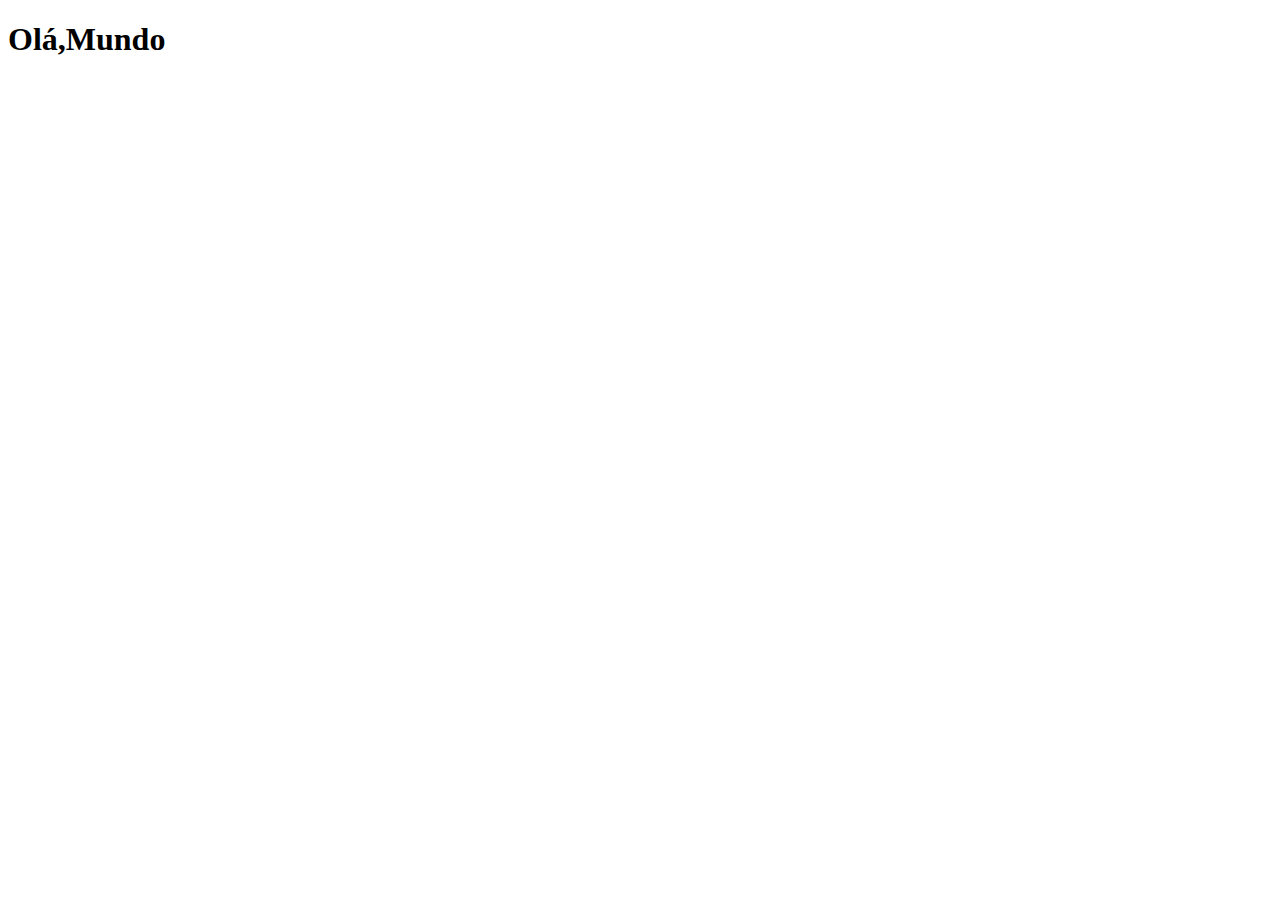
==== index.html @ 310884ac "Criei a página principal" ====
<!DOCTYPE html>
<html lang="pt-br">
<head>
    <meta charset="UTF-8">
    <meta name="viewport" content="width=device-width, initial-scale=1.0">
    <link rel="shortcut icon" href="favicon.ico" type="image/x-icon">
    <title>Projeto Redes Sociais</title>
</head>
<body>
    <h1>Olá,Mundo</h1>
</body>
</html>
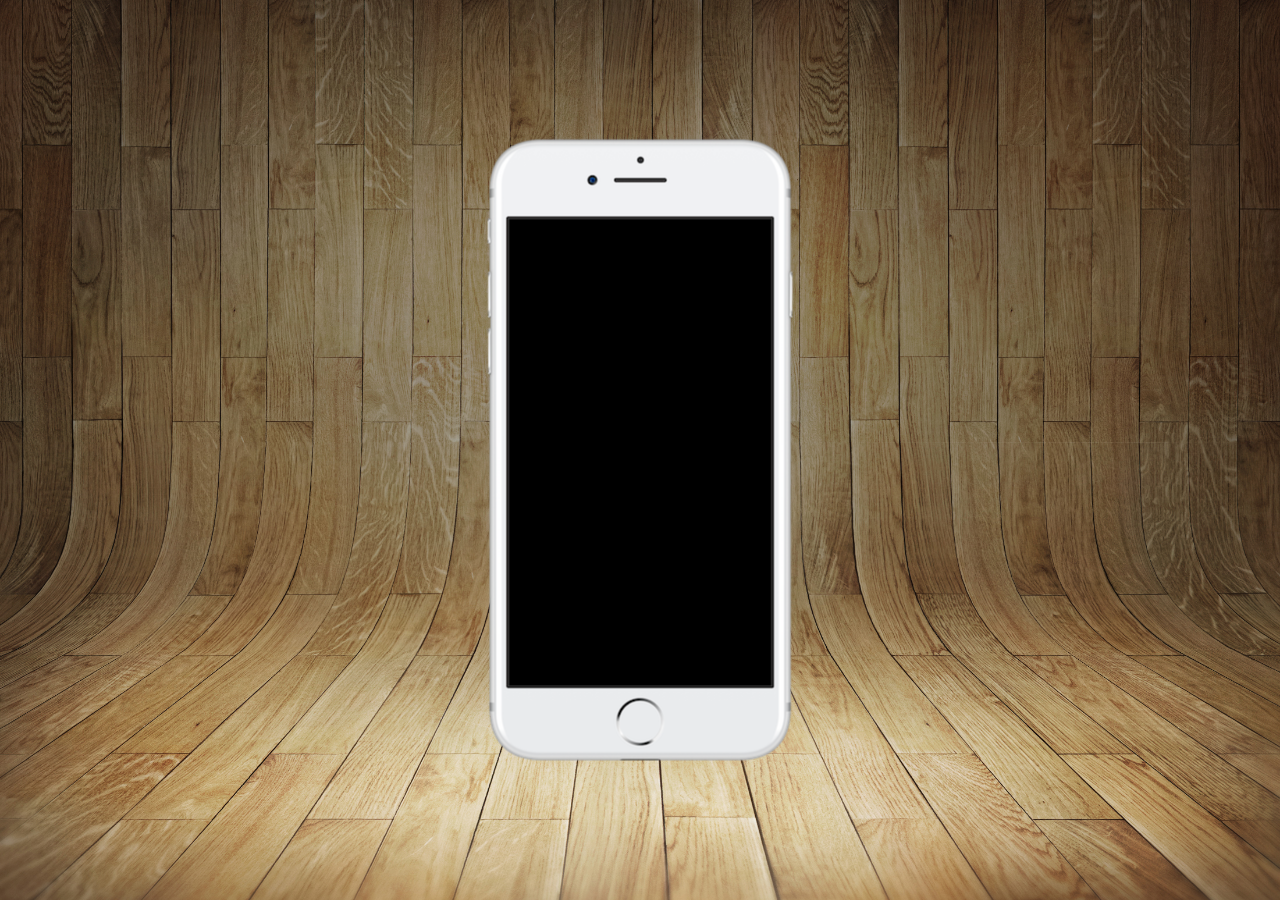
==== commit 0c2c9803: "atualizei o Projeto-Social" ====
--- a/index.html
+++ b/index.html
@@ -4,9 +4,19 @@
     <meta charset="UTF-8">
     <meta name="viewport" content="width=device-width, initial-scale=1.0">
     <link rel="shortcut icon" href="favicon.ico" type="image/x-icon">
+    <link rel="stylesheet" href="estilos/style.css">
     <title>Projeto Redes Sociais</title>
 </head>
 <body>
-    <h1>Olá,Mundo</h1>
+    
+    <main>
+        <section id="telefone">
+
+        </section>
+
+        <section id="Redes Sociais">
+
+        </section>
+    </main>
 </body>
 </html>--- a/estilos/style.css
+++ b/estilos/style.css
@@ -0,0 +1,38 @@
+@charset "UTF-8";
+
+*{  margin: 0px;
+    padding: 0px;
+    font-family:Arial, Helvetica, sans-serif ;
+
+}
+
+
+html, body{
+    height: 100vh;
+    width: 100vw;
+    background-color: black;
+}
+body{
+    background: url('../imagens/fundo-madeira.jpg') no-repeat top center;
+    background-size: cover;
+    background-attachment: fixed;
+    
+}
+
+main{
+    position: relative;
+    height: 100vh;
+    
+}
+
+section#telefone{
+    position: absolute;
+    top: 50%;
+    left: 50%;
+    transform: translate(-50%, -50%);
+
+    height: 627px;
+    width: 311px;
+   
+    background:  url('../imagens/frame-iphone.png') no-repeat;
+}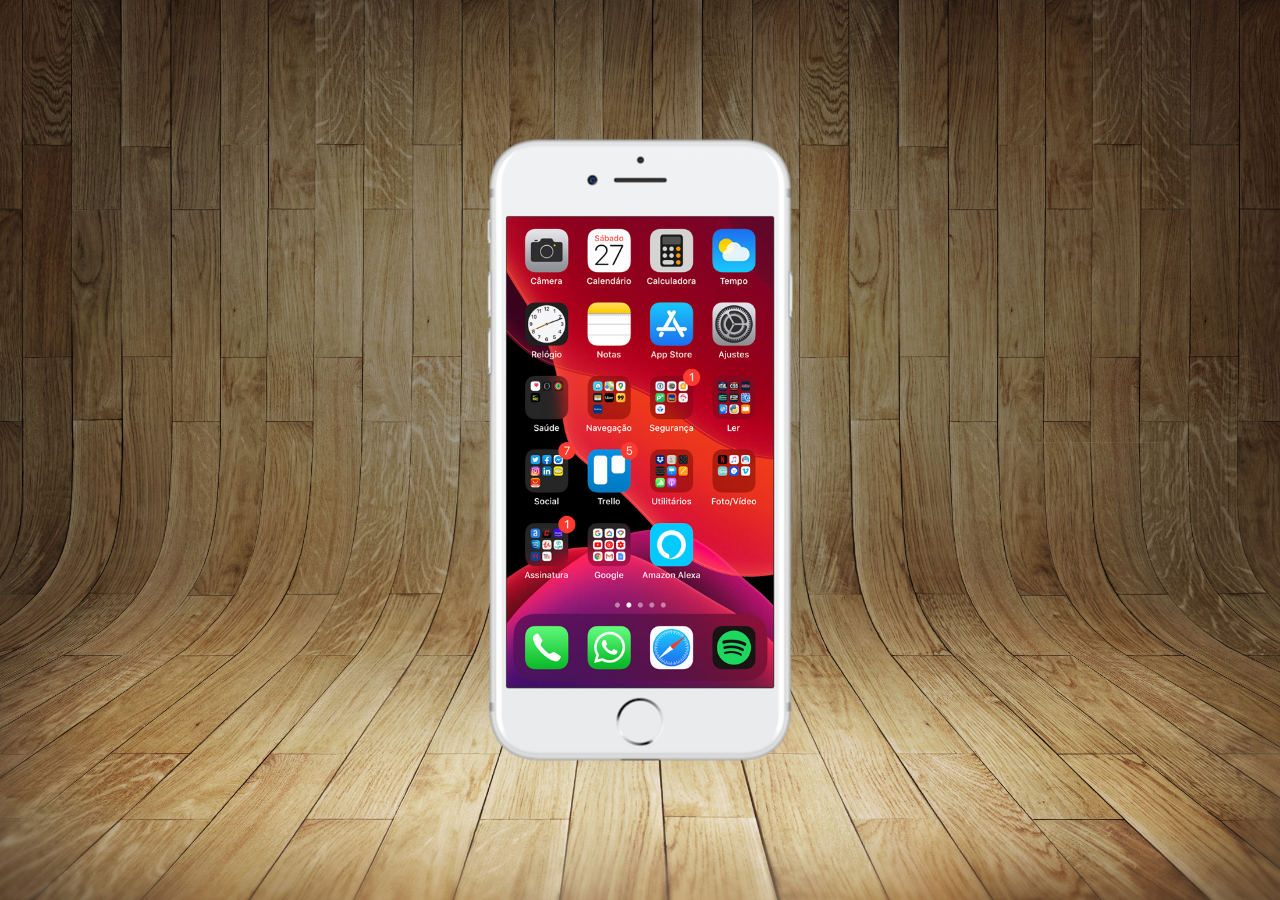
==== commit a4ee2aad: "criei a tela Home" ====
--- a/index.html
+++ b/index.html
@@ -11,6 +11,7 @@
     
     <main>
         <section id="telefone">
+            <iframe src="home.html" name="tela" id="tela" frameborder="0"></iframe>
 
         </section>
 
--- a/estilos/style.css
+++ b/estilos/style.css
@@ -35,4 +35,13 @@
     width: 311px;
    
     background:  url('../imagens/frame-iphone.png') no-repeat;
-}+}
+
+iframe#tela{
+    position: relative;
+    top: 80px;
+    left: 22px;
+    width: 267px;
+    height: 471px;
+}
+    
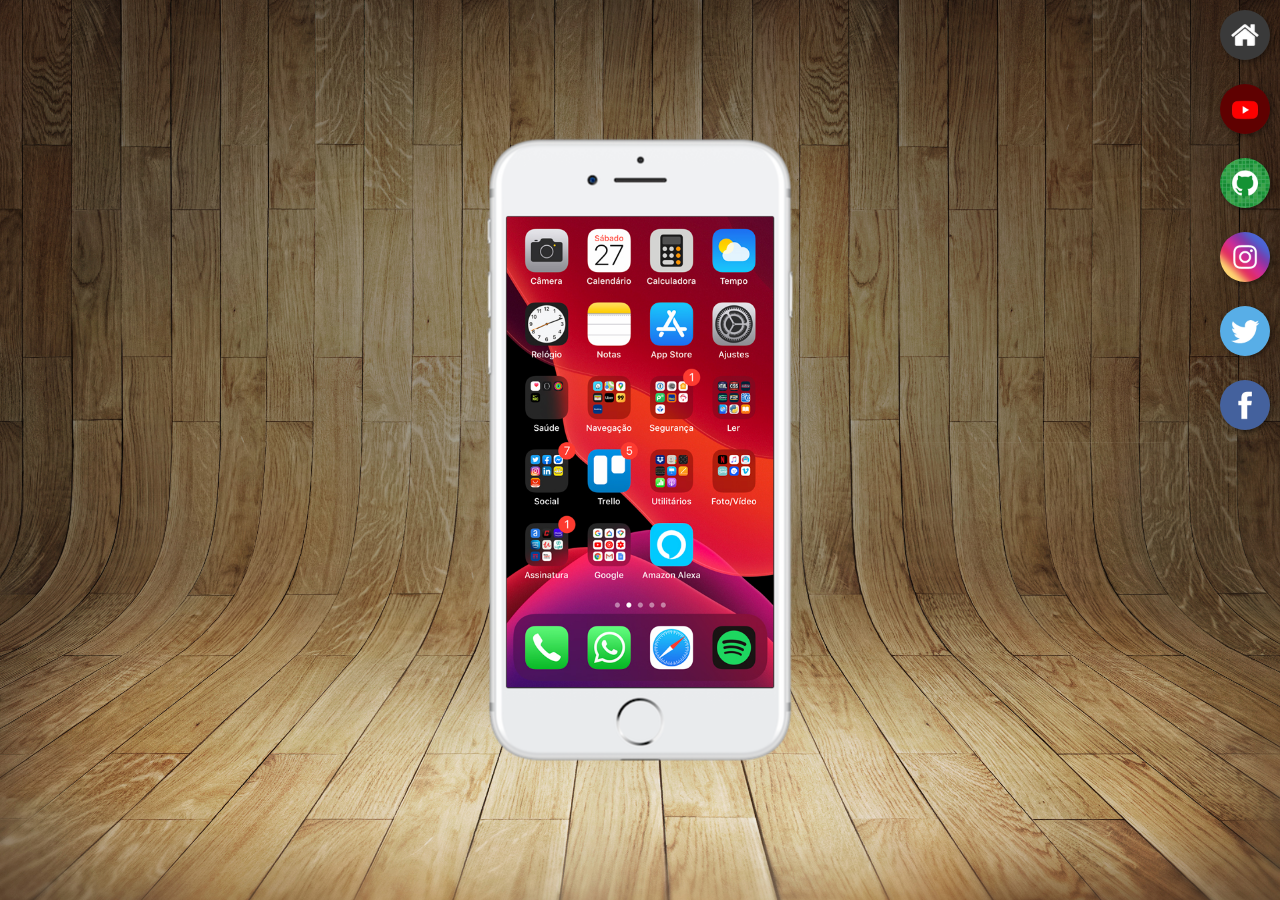
==== commit 7b2078c8: "atualizei meu projeto-social" ====
--- a/index.html
+++ b/index.html
@@ -12,10 +12,29 @@
     <main>
         <section id="telefone">
             <iframe src="home.html" name="tela" id="tela" frameborder="0"></iframe>
+            
+
+           
 
         </section>
 
-        <section id="Redes Sociais">
+        <section id="Redes-Sociais">
+            <a href="home.html" target="tela"><img src="imagens/logo-home.jpg" alt="Home"></a><br>
+
+            
+
+            <a href="youtube.html" target="tela"><img src="imagens/logo-youtube.jpg" alt="Youtube"></a><br>
+
+
+            <a href="github.html" target="tela"><img src="imagens/logo-github.jpg" alt="GitHub"></a><br>
+
+            <a href="instagram.html" target="tela"><img src="imagens/logo-instagram.jpg" alt=""></a><br>
+
+
+            <a href="twitter.html" target="tela"> <img src="imagens/logo-twitter.jpg" alt="Twitter"></a><br>
+
+
+            <a href="facebook.html" target="tela"> <img src="imagens/logo-facebook.jpg" alt="Facebook"></a>
 
         </section>
     </main>
--- a/estilos/style.css
+++ b/estilos/style.css
@@ -44,4 +44,23 @@
     width: 267px;
     height: 471px;
 }
+
+section#Redes-Sociais{
+ text-align: right;
+}
+
+section#Redes-Sociais img {
+    width: 50px;
+    margin: 10px;
+    border-radius: 50%;
+    box-shadow: 2px 2px 5px rgba(0, 0, 0, 0.404);
+    box-sizing: border-box;
+
+}
+section#Redes-Sociais img:hover{
+    border: 2px solid rgba(255, 255, 255, 0.637);
+    transform: translate(-3px, -3px);
+    box-shadow: 5px 5px 10px rgba(0, 0, 0, 0.719);
+    transition: transform .3s, border 1s;
+}
     
